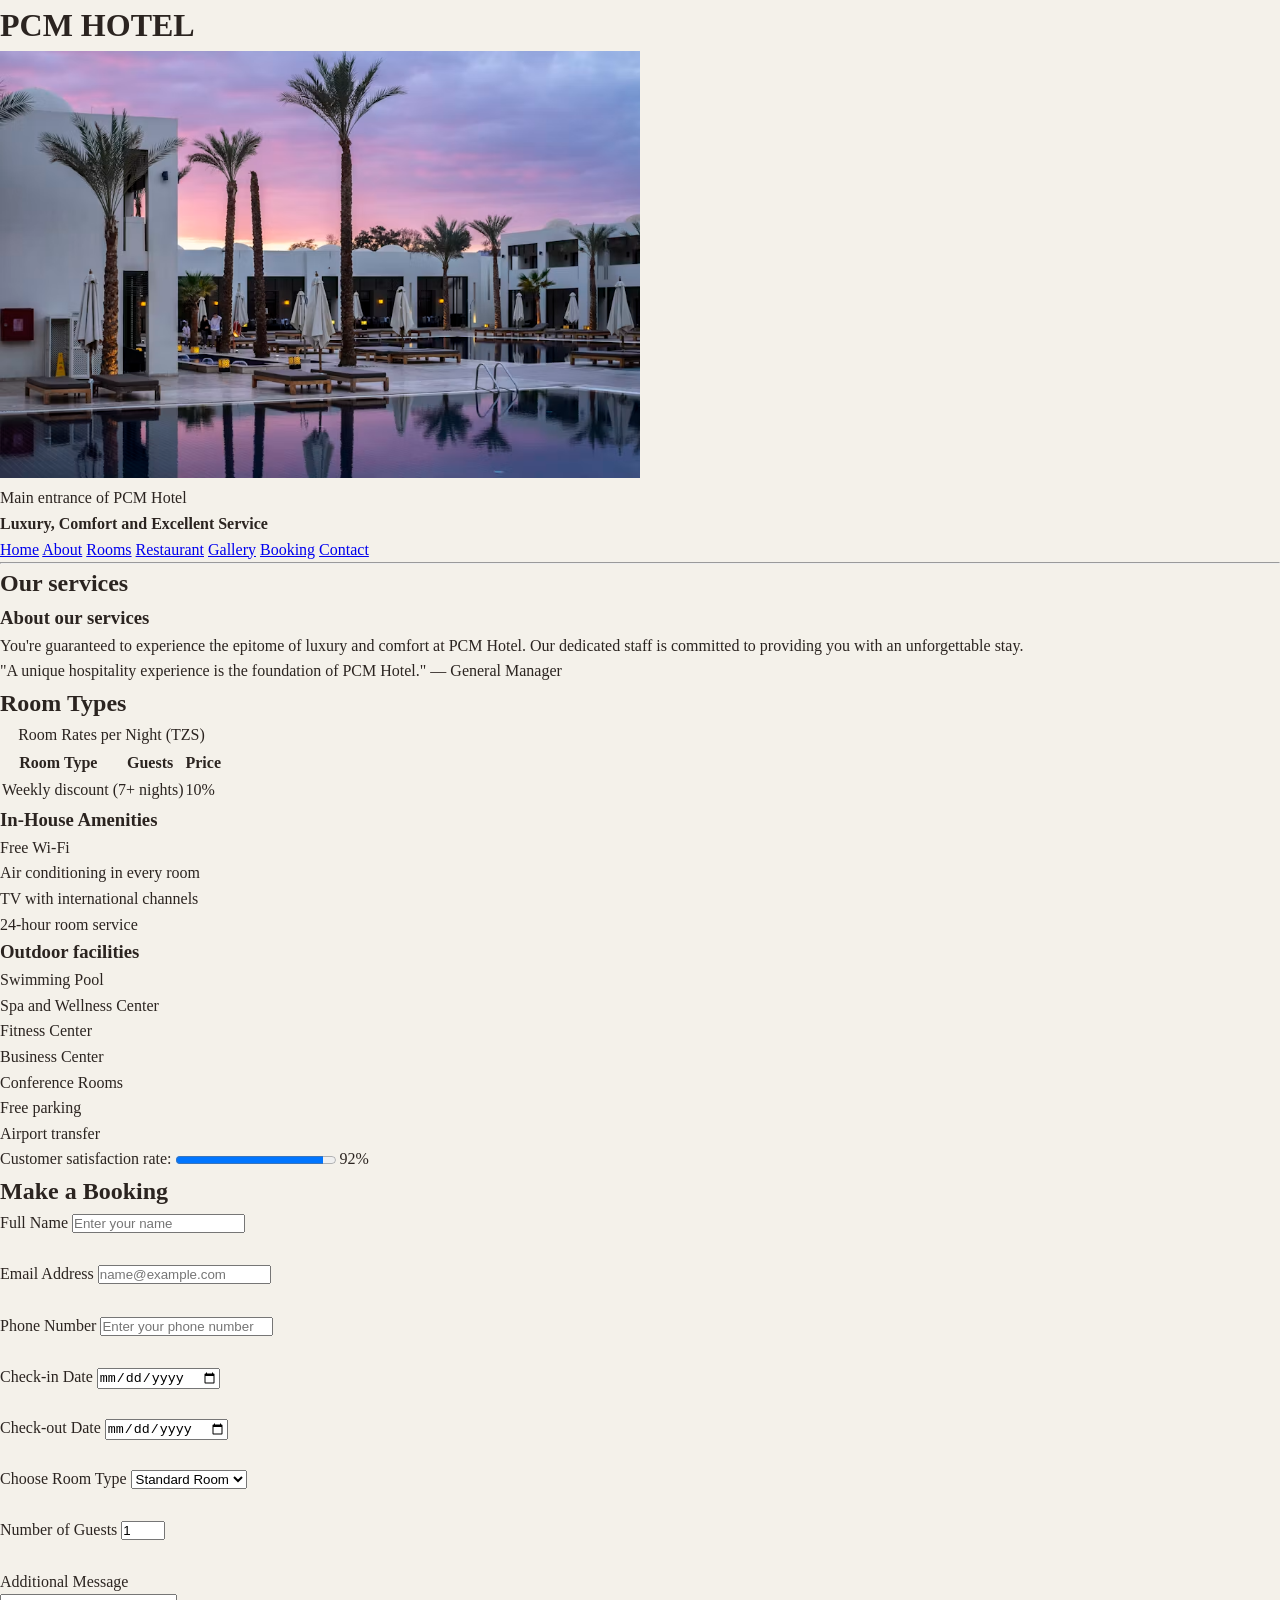
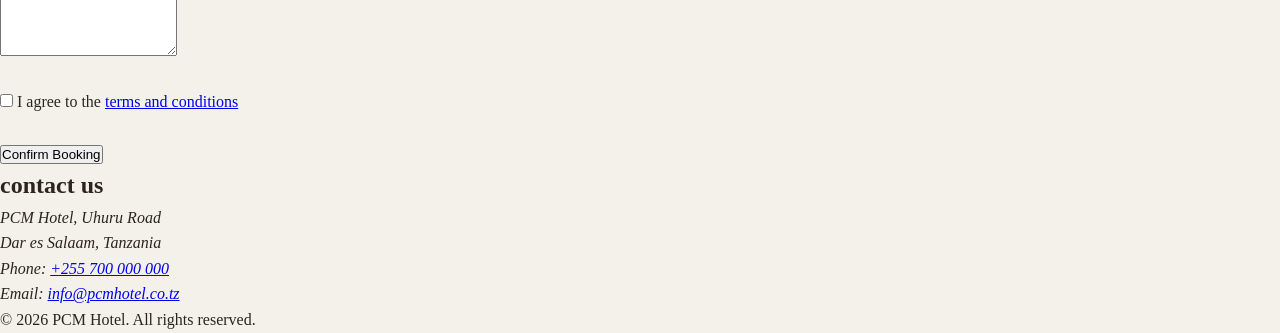
==== index.html @ eaa422af "overal styling of the webpage" ====
<!DOCTYPE html>
<html lang="en">
<head>
    <meta charset="UTF-8">
    <meta name="viewport" content="width=device-width, initial-scale=1.0">

    <title>pcm hotel</title>
    <link rel="stylesheet" href="style.css">
</head>
<body>
    <!-- HEADER -->
    <header>
        <h1>  PCM HOTEL</h1>
        <figure>
        <img src="pcm hotel.png" alt="PCM Hotel" width="50%" height="50%">
        <figcaption>Main entrance of PCM Hotel</figcaption>
        </figure>
        <p><strong>Luxury, Comfort and Excellent Service</strong></p>
    
     <nav>
            <a href="#home">Home</a> 
            <a href="#about">About</a> 
            <a href="#rooms">Rooms</a> 
            <a href="#menu">Restaurant</a> 
            <a href="#gallery">Gallery</a> 
            <a href="#booking">Booking</a> 
            <a href="#contact">Contact</a>
    </nav>
    </header>
        <hr>
        <section id="services"></section>
        
            <h2>Our services</h2>
           
           <h3>About our services</h3>
            <p>You're guaranteed to experience the epitome of luxury and comfort at PCM Hotel.
                 Our dedicated staff is committed 
                 to providing you with an unforgettable stay.</p>
        </section>
        <blockquote>
                "A unique hospitality experience is the foundation of PCM Hotel." — General Manager
            </blockquote>

             <section id="rooms">
                 <h2>Room Types</h2>
            <table>
                <caption>Room Rates per Night (TZS)</caption>
                <thead>
                    <tr>
                        <th>Room Type</th>
                        <th>Guests</th>
                        <th>Price</th>
                    </tr>
                </thead>
                 <tr>
                    <td colspan="2">Weekly discount (7+ nights)</td>
                    <td>10%</td>
                </tr>
                </table>
             </section>

            <section id="services">
                 <h3>In-House Amenities</h3>
                 <ul>
                <li>Free Wi-Fi</li>
                <li>Air conditioning in every room</li>
                <li>TV with international channels</li>
                <li>24-hour room service</li>
            </ul>
                <h3>Outdoor facilities</h3>
                <ul>
                    <li>Swimming Pool</li>
                    <li>Spa and Wellness Center</li>
                    <li>Fitness Center</li>
                    <li>Business Center</li>
                    <li>Conference Rooms</li>
                    <li>Free parking</li>
                <li>Airport transfer</li>
                </ul>
                
                <p>Customer satisfaction rate:
                <progress value="92" max="100">92%</progress> 92%
            </p>
                </section>
               
                <section id="booking">
                    <h2>Make a Booking</h2>

                    <form action="#" method="post">
                    <label for="name">Full Name</label>

                    <input type="text" id="name" name="name" 
                           placeholder="Enter your name" required><br><br>
                     <label for="email">Email Address</label> 

                   <input type="email" id="email" name="email"
                       placeholder="name@example.com" required><br><br>

                       <label for="phone">Phone Number</label>
                       <input type="tel" id="phone" name="phone" 
                       placeholder="Enter your phone number"><br><br>

                       <label for="checkin ">Check-in Date</label>
                       <input type="date" id="checkin" name="checkin" required><br><br>

                       <label for ="checkout">Check-out Date</label>
                       <input type="date" id="checkout" name="checkout" required><br><br>

                       <label for="room">Choose Room Type</label>
                       <select id="room" name="room">
                    <option value="standard">Standard Room</option>
                    <option value="deluxe">Deluxe</option>
                    <option value="vip">VIP Suite</option>
                </select><br><br>

                  <label for="guests">Number of Guests</label>
                <input type="number" id="guests" name="guests" min="1" max="10" value="1"><br><br>

                 <label for="message">Additional Message</label><br>
                <textarea id="message" name="message" 
                           rows="4" placeholder="Special requests...">
                </textarea><br><br>


                 <label>
                    <input type="checkbox" name="terms" required>
                    I agree to the <a href="#contact">terms and conditions</a>
                </label><br><br>

                 <button type="submit">Confirm Booking</button>
                  
                    </form>
                </section>
                

                <section id="contact">
                    <h2>contact us</h2>
                     <address>
                PCM Hotel, Uhuru Road<br>
                Dar es Salaam, Tanzania<br>
                Phone: <a href="tel:+255700000000">+255 700 000 000</a><br>
                Email: <a href="mailto:info@pcmhotel.co.tz">info@pcmhotel.co.tz</a>
            </address>
                      
                </section>
            <footer>
        <p>&copy; 2026 PCM Hotel. All rights reserved.</p>
    </footer>
</body>
</html>
---- style.css ----
* { box-sizing: border-box; margin: 0; padding: 0; }
        body {
            font-family: Georgia, 'Times New Roman', serif;
            background-color: #f4f1ea;
            color: #2b2420;
            line-height: 1.6;
        }
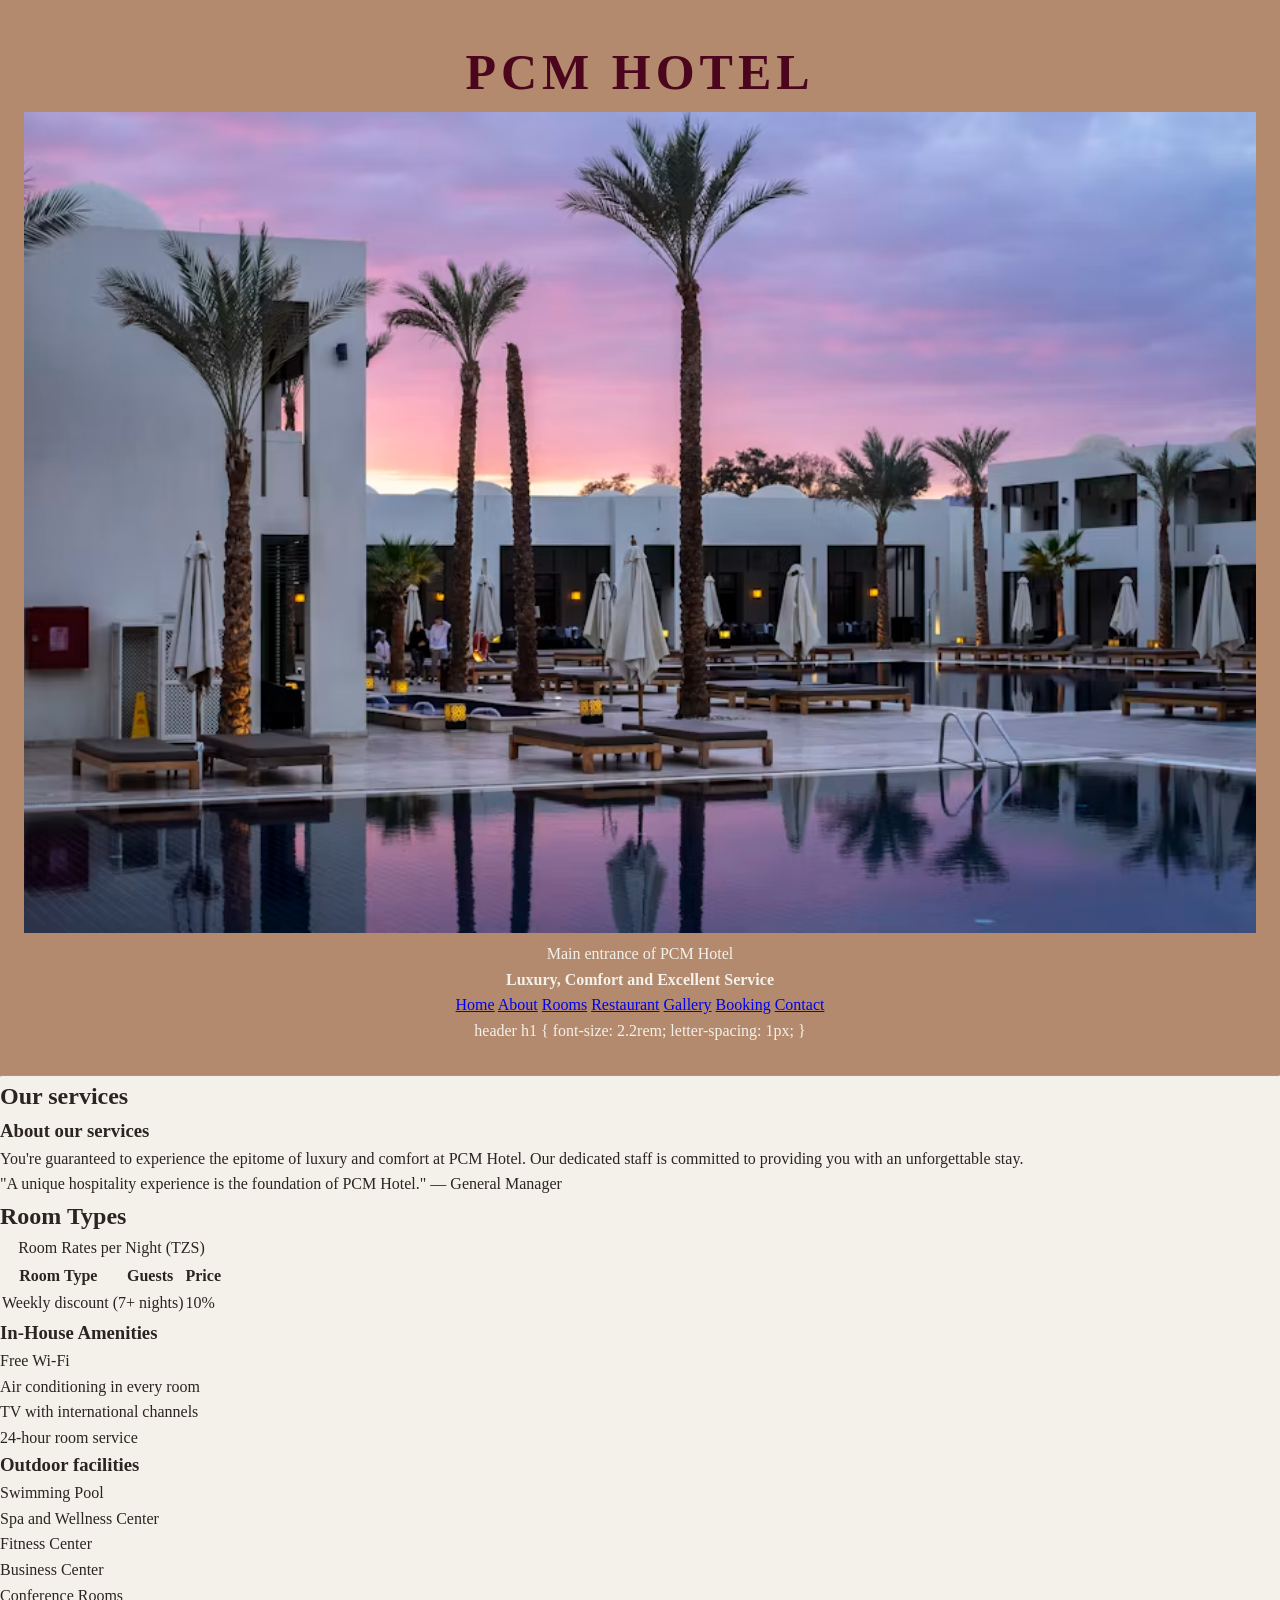
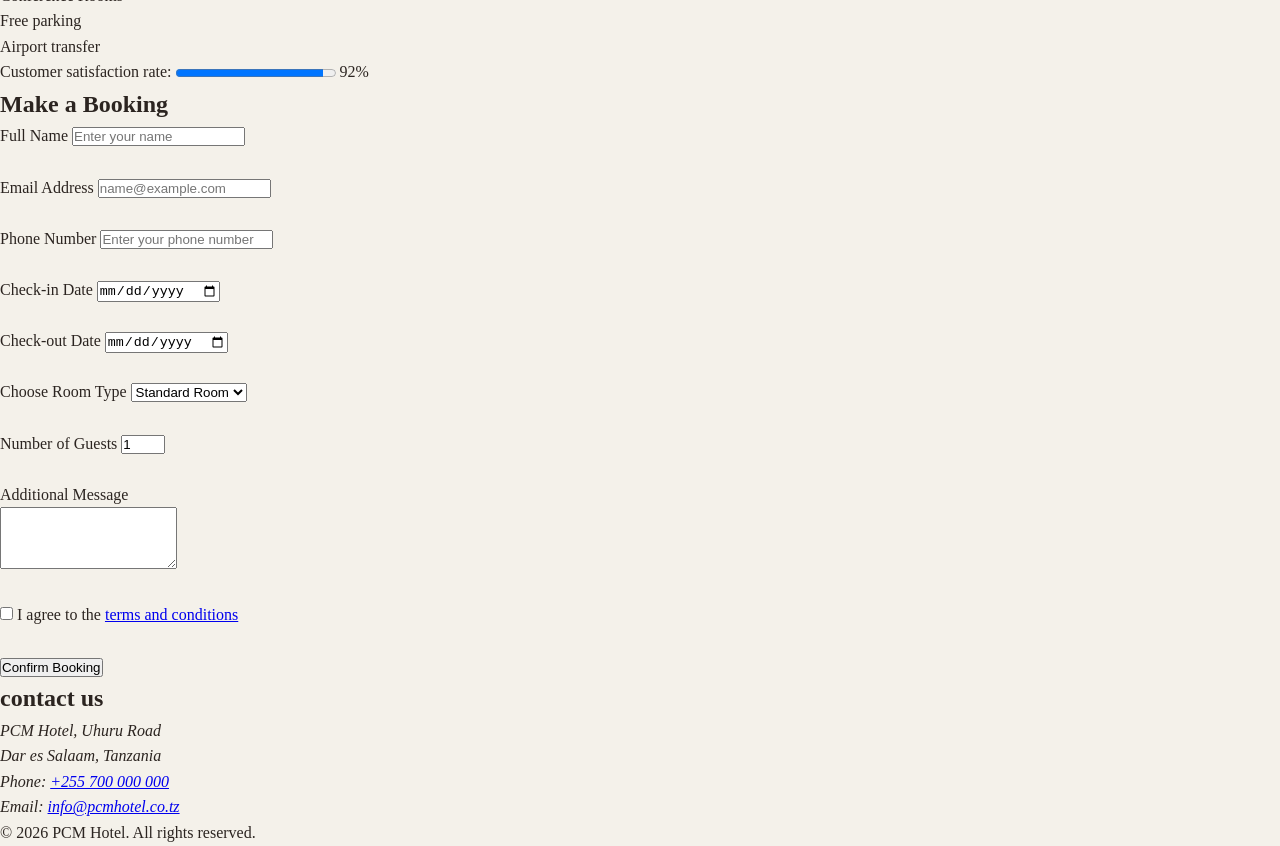
==== commit a1967a2e: "i changed an image width and height and set 100% & and heading 1 styling" ====
--- a/index.html
+++ b/index.html
@@ -12,7 +12,7 @@
     <header>
         <h1>  PCM HOTEL</h1>
         <figure>
-        <img src="pcm hotel.png" alt="PCM Hotel" width="50%" height="50%">
+        <img src="pcm hotel.png" alt="PCM Hotel" width="100%" height="100%">
         <figcaption>Main entrance of PCM Hotel</figcaption>
         </figure>
         <p><strong>Luxury, Comfort and Excellent Service</strong></p>
@@ -25,7 +25,7 @@
             <a href="#gallery">Gallery</a> 
             <a href="#booking">Booking</a> 
             <a href="#contact">Contact</a>
-    </nav>
+    </nav>        header h1 { font-size: 2.2rem; letter-spacing: 1px; }
     </header>
         <hr>
         <section id="services"></section>
--- a/style.css
+++ b/style.css
@@ -1,7 +1,20 @@
 * { box-sizing: border-box; margin: 0; padding: 0; }
-        body {
+
+body {
             font-family: Georgia, 'Times New Roman', serif;
             background-color: #f4f1ea;
             color: #2b2420;
             line-height: 1.6;
-        }+        }
+header {
+            background-color: #b38a6e;
+            color: #f4f1ea;
+            padding: 2rem 1.5rem;
+            text-align: center;
+        }
+ header h1 { 
+            font-size: 2.2rem; 
+            letter-spacing: 5px;
+            font-size: 50px;
+            color:rgb(75, 6, 29);
+         }
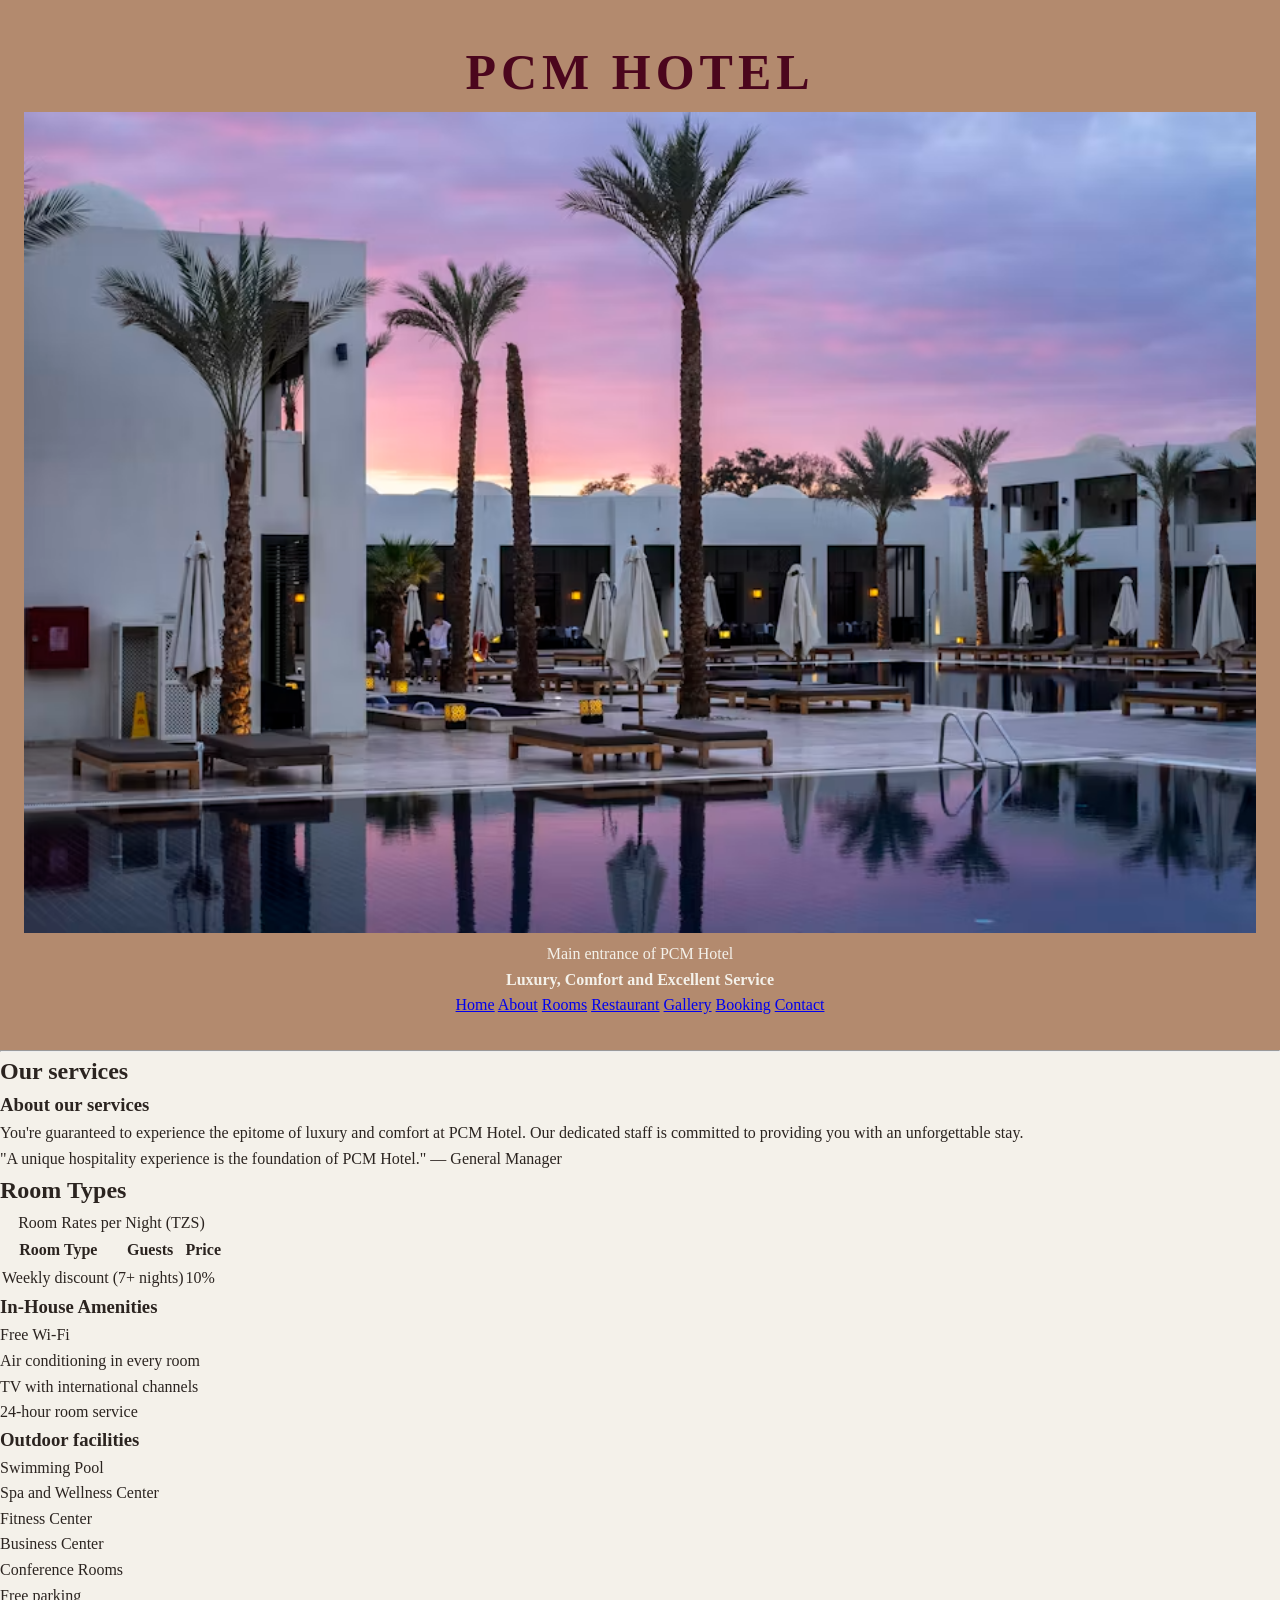
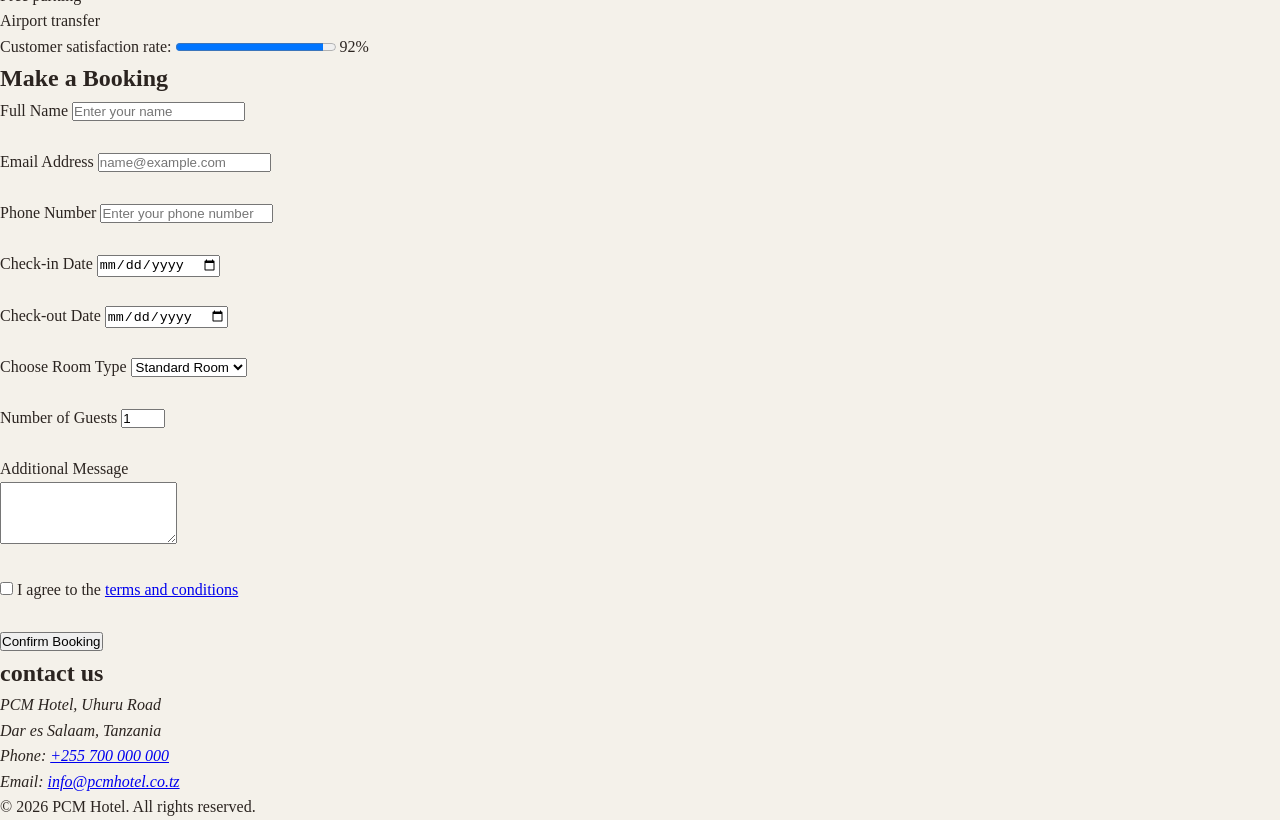
==== commit 46788169: "Fix: remove misplaced CSS from HTML line" ====
--- a/index.html
+++ b/index.html
@@ -25,7 +25,7 @@
             <a href="#gallery">Gallery</a> 
             <a href="#booking">Booking</a> 
             <a href="#contact">Contact</a>
-    </nav>        header h1 { font-size: 2.2rem; letter-spacing: 1px; }
+    </nav>       
     </header>
         <hr>
         <section id="services"></section>
--- a/style.css
+++ b/style.css
@@ -17,4 +17,4 @@
             letter-spacing: 5px;
             font-size: 50px;
             color:rgb(75, 6, 29);
-         }+         }
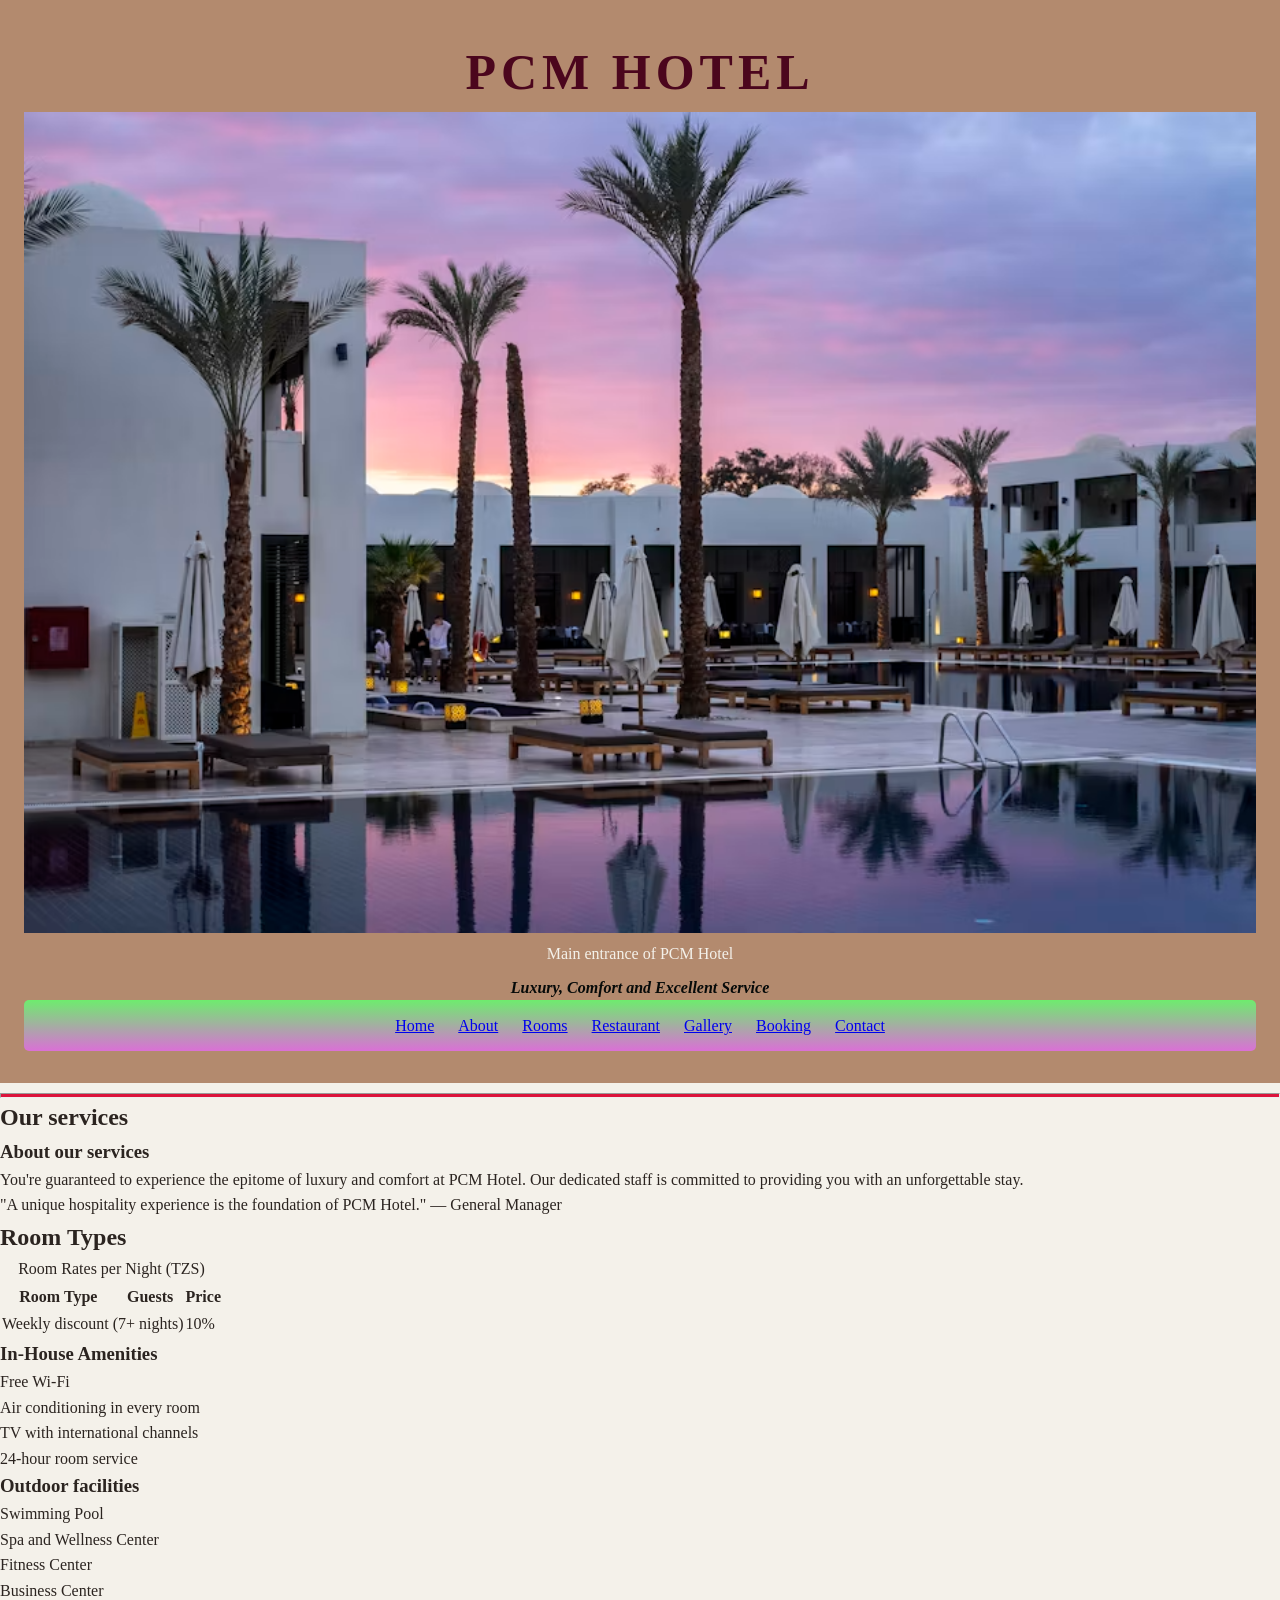
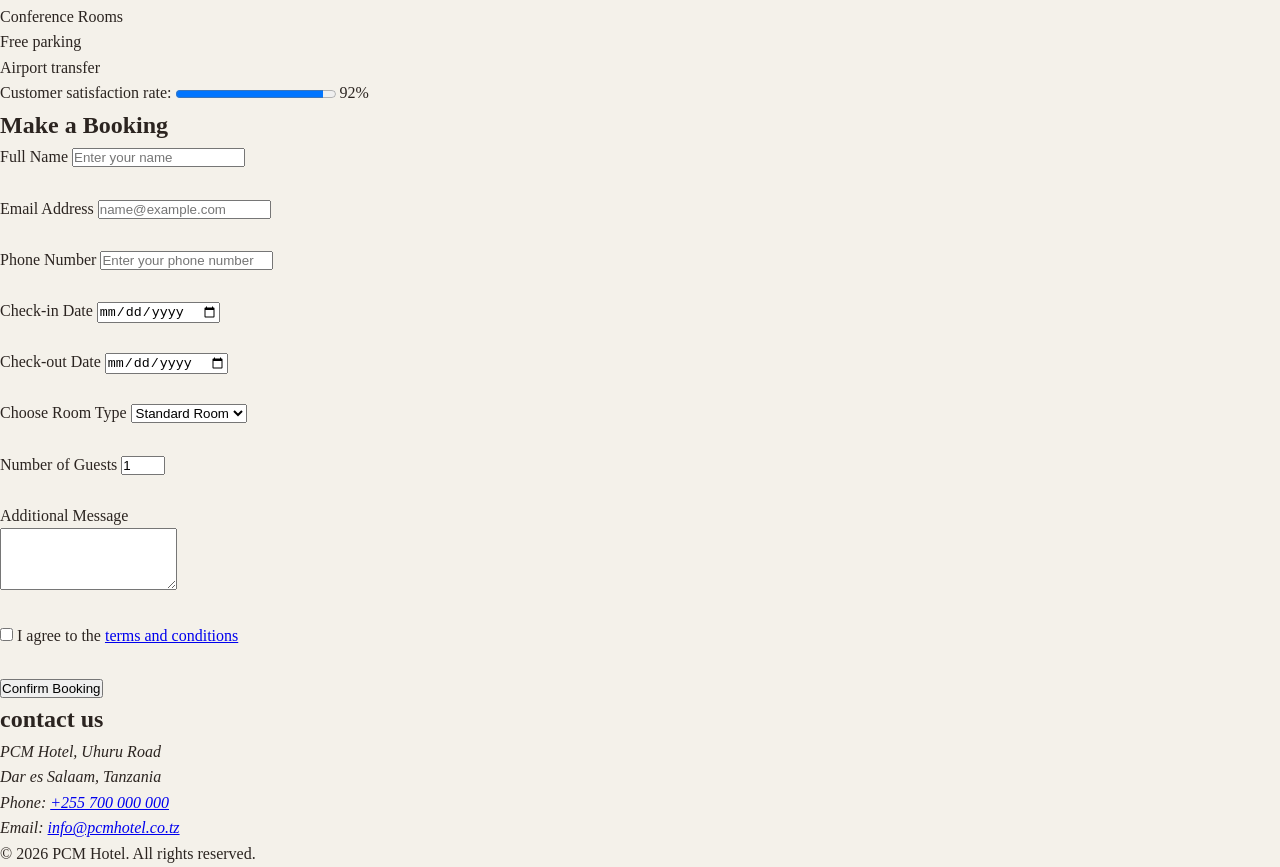
==== commit 3a287121: "styling for horizontal line" ====
--- a/index.html
+++ b/index.html
@@ -12,7 +12,7 @@
     <header>
         <h1>  PCM HOTEL</h1>
         <figure>
-        <img src="pcm hotel.png" alt="PCM Hotel" width="100%" height="100%">
+        <img src="pcm hotel.png" alt="PCM Hotel" width="100%" height="100%" >
         <figcaption>Main entrance of PCM Hotel</figcaption>
         </figure>
         <p><strong>Luxury, Comfort and Excellent Service</strong></p>
--- a/style.css
+++ b/style.css
@@ -18,3 +18,25 @@
             font-size: 50px;
             color:rgb(75, 6, 29);
          }
+        header p { 
+            font-style: italic; 
+            margin-top: .5rem; 
+            color: rgb(6, 10, 9);
+        }
+nav       {
+            background-color: #f7e9e1;
+            background: linear-gradient(rgb(110, 236, 110),orchid);
+            border-radius: 5px;
+            width: 100%;
+            padding: .8rem;
+            display: flex;
+            justify-content: center;
+            gap: 1.5rem;
+            flex-wrap: wrap;
+        }
+hr        {
+            width: 100%;
+            height: 5px;
+            background-color: crimson;
+            margin-top: 10px;
+        }
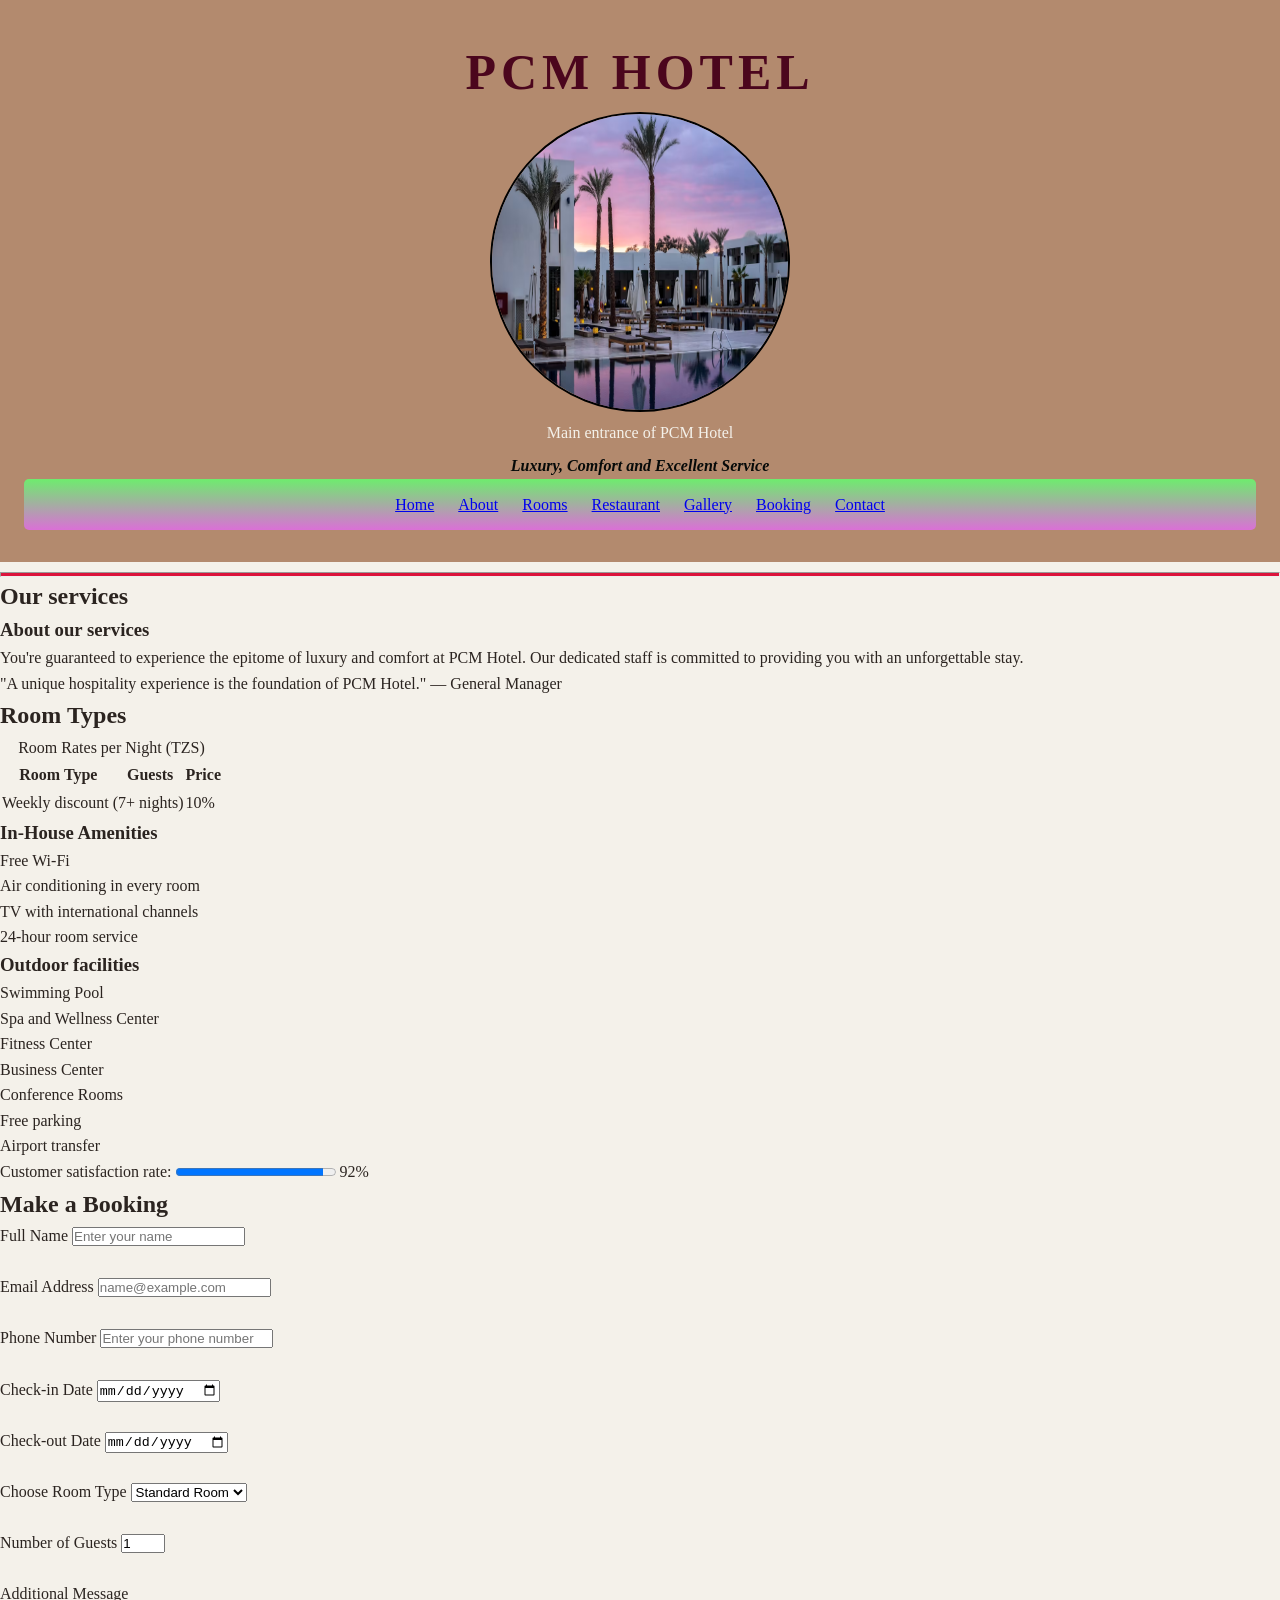
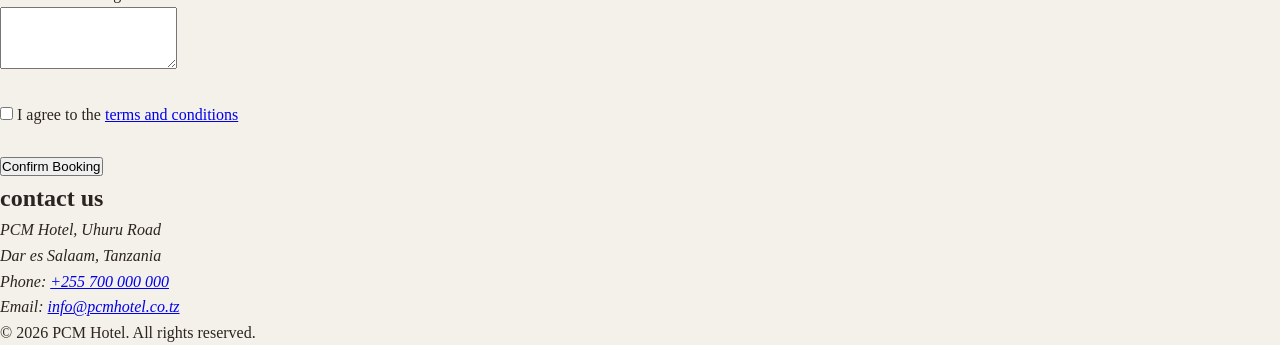
==== commit 127b7037: "deleted:    DOCTYPE html html lang.html" ====
--- a/index.html
+++ b/index.html
@@ -12,7 +12,7 @@
     <header>
         <h1>  PCM HOTEL</h1>
         <figure>
-        <img src="pcm hotel.png" alt="PCM Hotel" width="100%" height="100%" >
+        <img src="pcm hotel.png" alt="PCM Hotel" width="300px" height="300px" >
         <figcaption>Main entrance of PCM Hotel</figcaption>
         </figure>
         <p><strong>Luxury, Comfort and Excellent Service</strong></p>
--- a/style.css
+++ b/style.css
@@ -39,4 +39,8 @@
             height: 5px;
             background-color: crimson;
             margin-top: 10px;
+        }
+        img{
+            border: 2px solid black;
+            border-radius: 50%;
         }
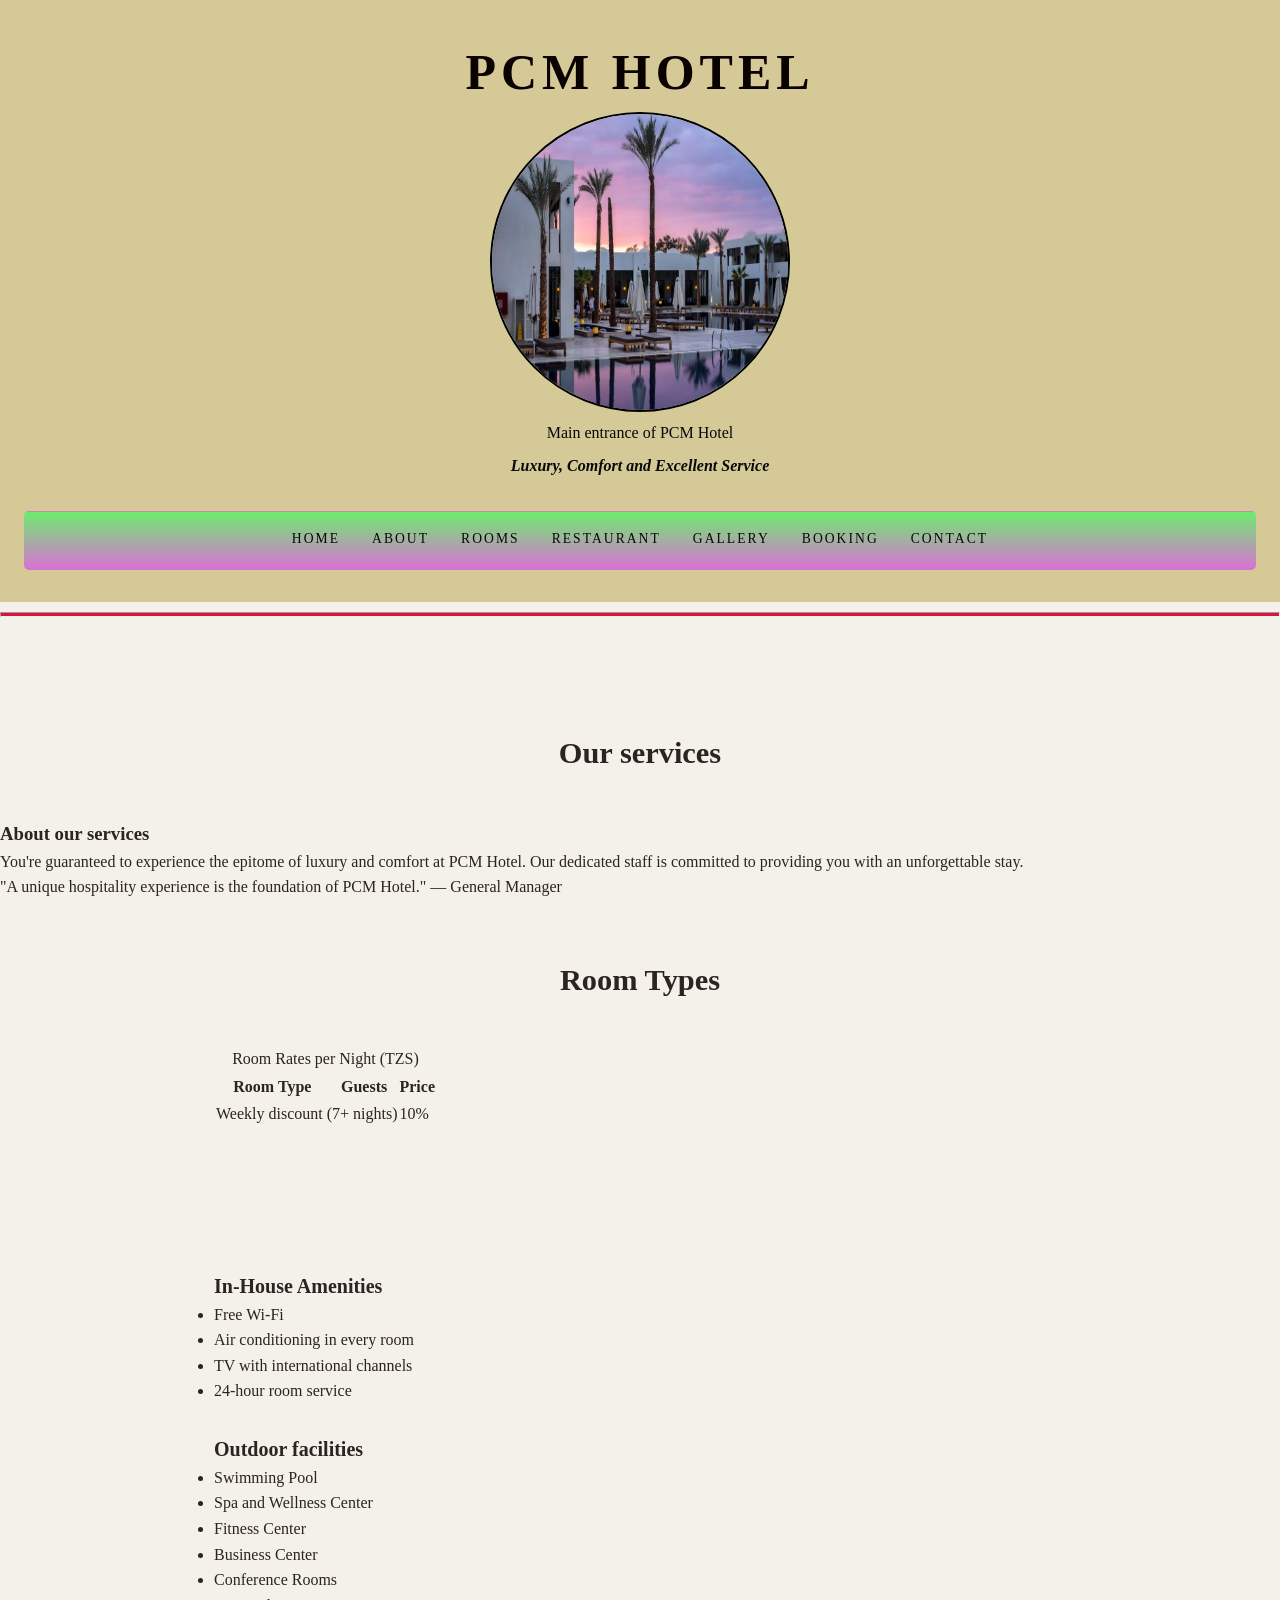
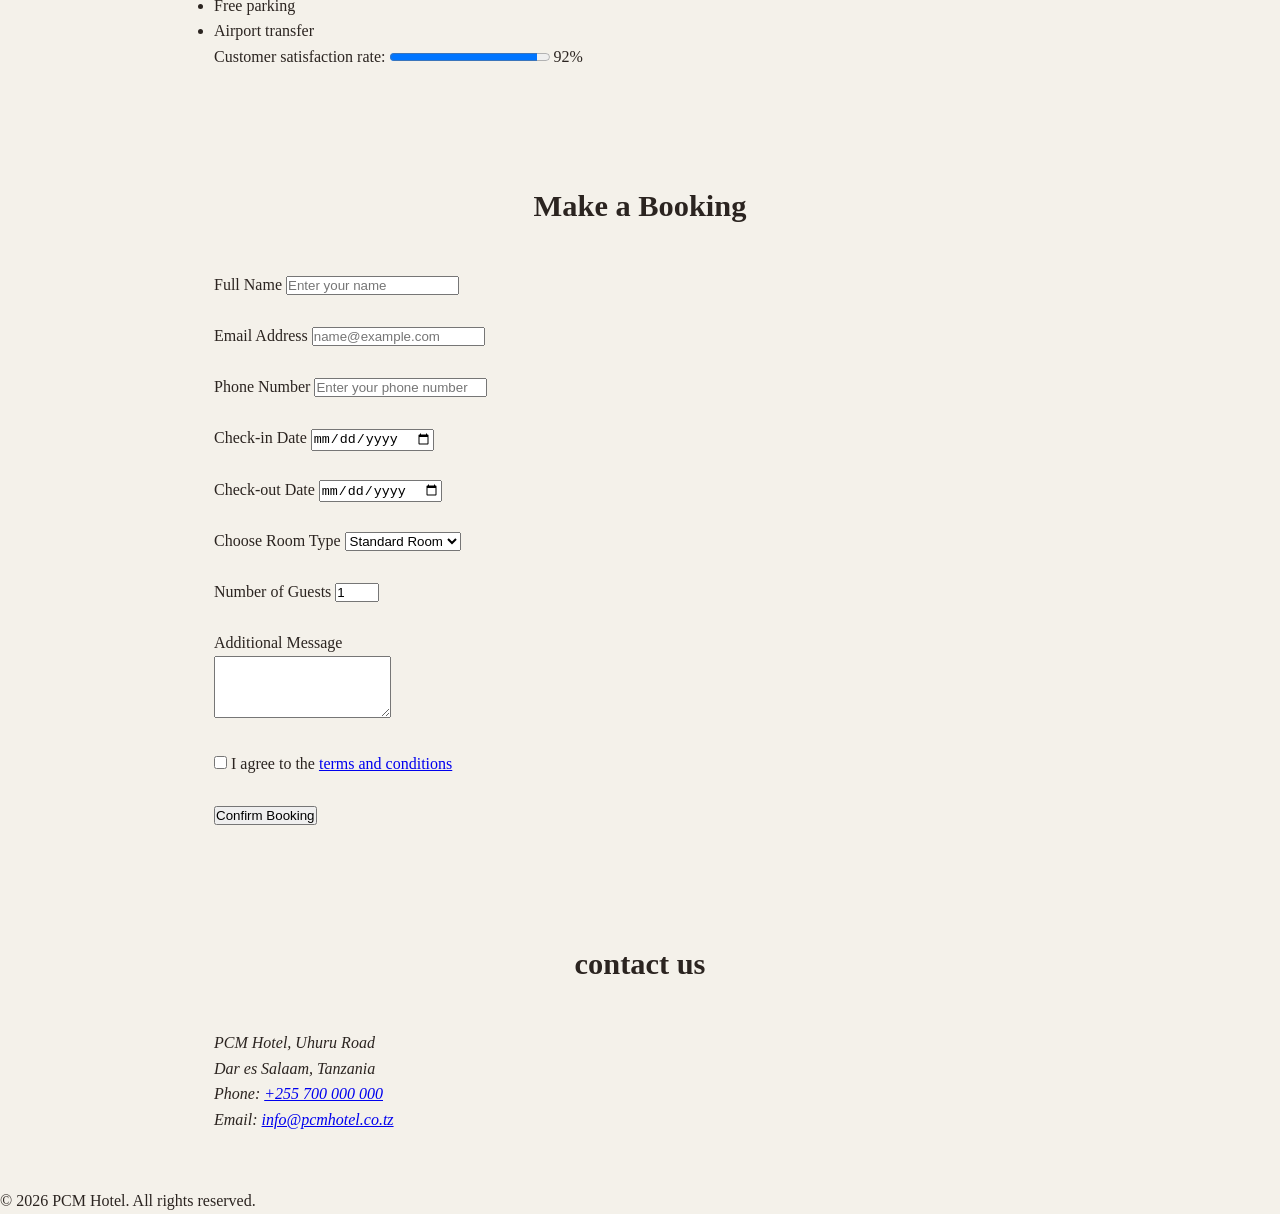
==== commit c56c830c: "section styling a ,max width,margin,padding" ====
--- a/index.html
+++ b/index.html
@@ -60,6 +60,8 @@
              </section>
 
             <section id="services">
+
+                
                  <h3>In-House Amenities</h3>
                  <ul>
                 <li>Free Wi-Fi</li>
@@ -67,6 +69,7 @@
                 <li>TV with international channels</li>
                 <li>24-hour room service</li>
             </ul>
+            
                 <h3>Outdoor facilities</h3>
                 <ul>
                     <li>Swimming Pool</li>
--- a/style.css
+++ b/style.css
@@ -7,8 +7,9 @@
             line-height: 1.6;
         }
 header {
-            background-color: #b38a6e;
-            color: #f4f1ea;
+    background-color: rgb(212, 201, 151);
+  
+            color: #080808;
             padding: 2rem 1.5rem;
             text-align: center;
         }
@@ -16,7 +17,8 @@
             font-size: 2.2rem; 
             letter-spacing: 5px;
             font-size: 50px;
-            color:rgb(75, 6, 29);
+            color:rgb(10, 1, 1);
+            
          }
         header p { 
             font-style: italic; 
@@ -40,7 +42,64 @@
             background-color: crimson;
             margin-top: 10px;
         }
-        img{
+img       {
             border: 2px solid black;
             border-radius: 50%;
-        }+        }
+nav {
+    margin-top: 2rem;
+    padding: 1rem 0;
+    border-top: 1px solid rgba(200, 162, 90, 0.3);
+    display: flex;
+    flex-wrap: wrap;
+    justify-content: center;
+    gap: 2rem;
+}
+nav a {
+    color: var(--parchment);
+    text-decoration: none;
+    font-size: 0.85rem;
+    text-transform: uppercase;
+    letter-spacing: 0.15em;
+    position: relative;
+    padding-bottom: 4px;
+    transition: color 0.25s ease;
+}nav a:hover {
+    color: blue;
+}
+section {
+    max-width: 900px;
+    margin: 0 auto;
+    padding: 3.5rem 1.5rem;
+}
+ h2 {
+    font-size: 1.9rem;
+    text-align: center;
+    position: relative;
+    padding-bottom: 0.8rem;
+    margin-bottom: 1.8rem;
+}
+section h2::after {
+    content: '';
+    position: absolute;
+    left: 50%;
+    bottom: 0;
+    transform: translateX(-50%);
+    width: 60px;
+    height: 2px;
+    background: var(--gold);
+}
+section h3 {
+    font-size: 1.25rem;
+    color: var(--navy);
+    margin-top: 1.8rem;
+}
+.card-one{
+    background-color: rgb(46, 175, 175);
+    border: 1px solid black;
+    display: flex;
+    
+    align-items: center;
+    justify-content: center;
+    
+}
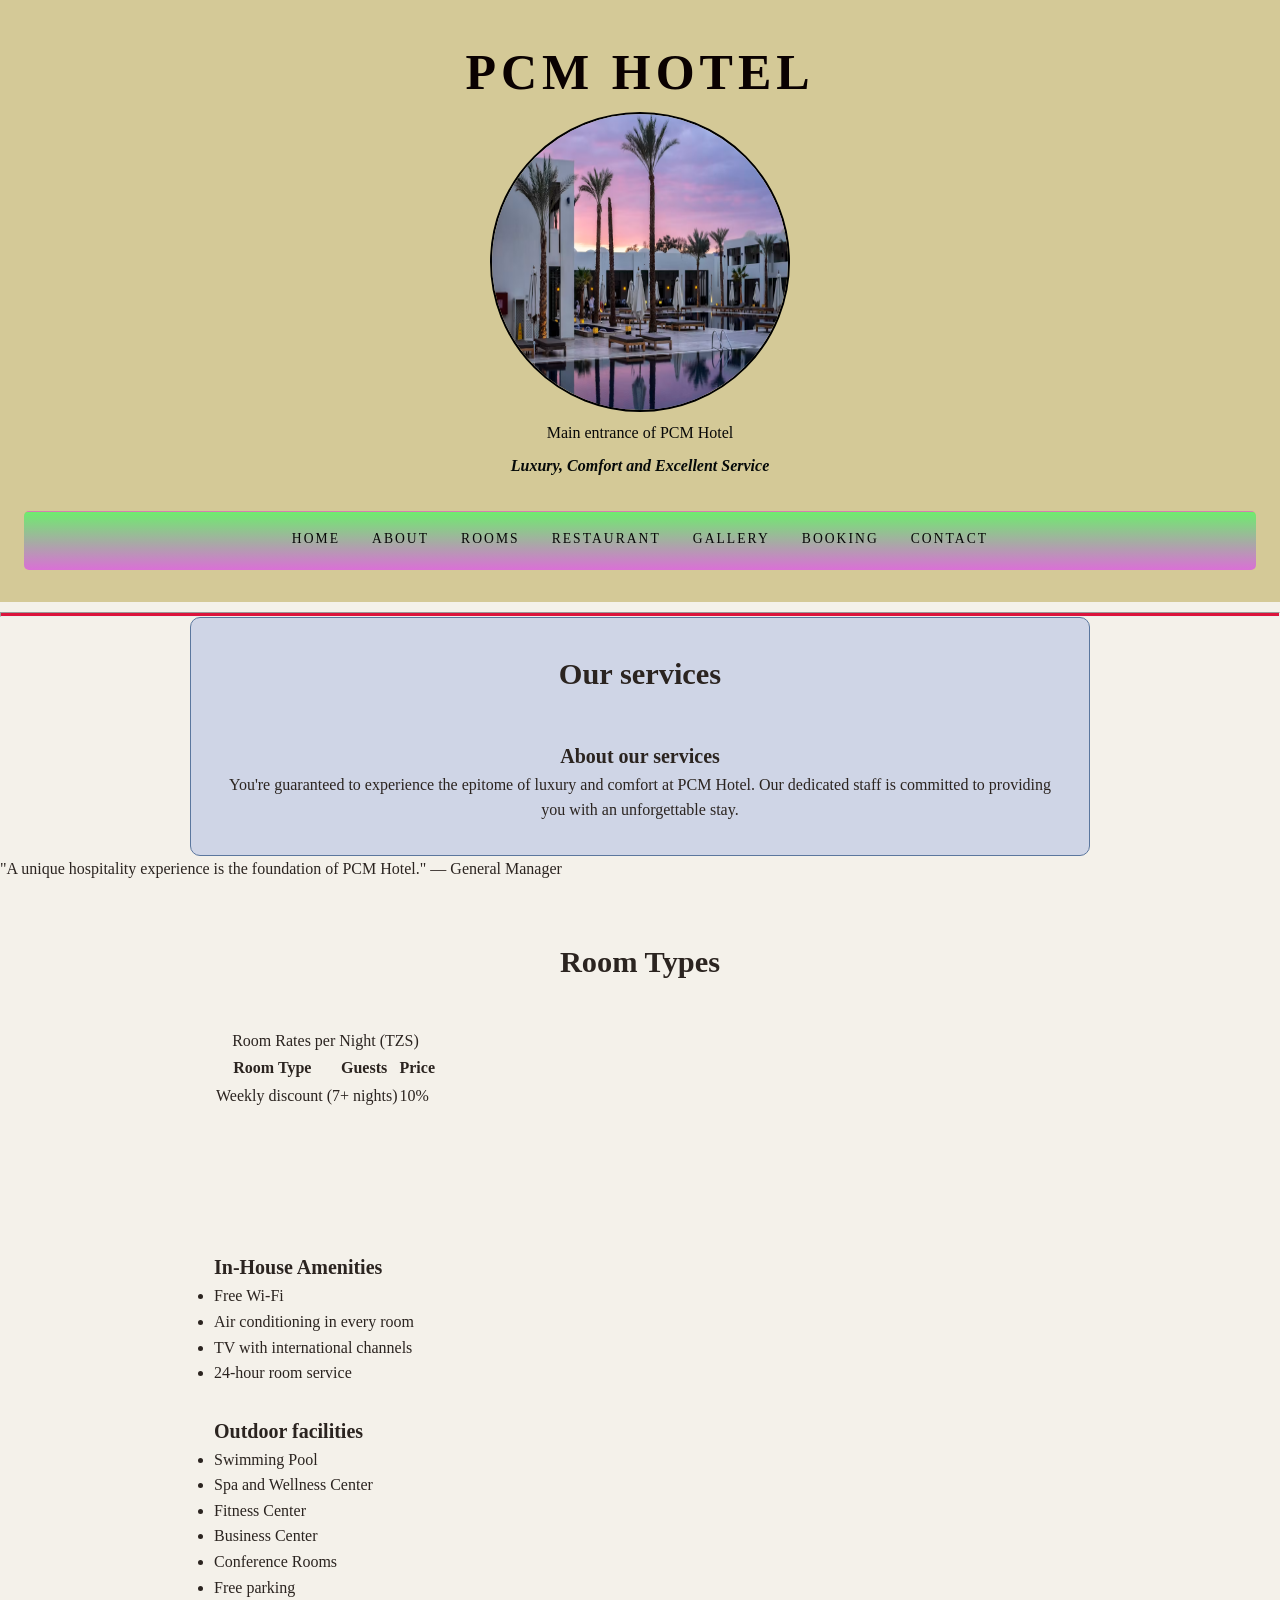
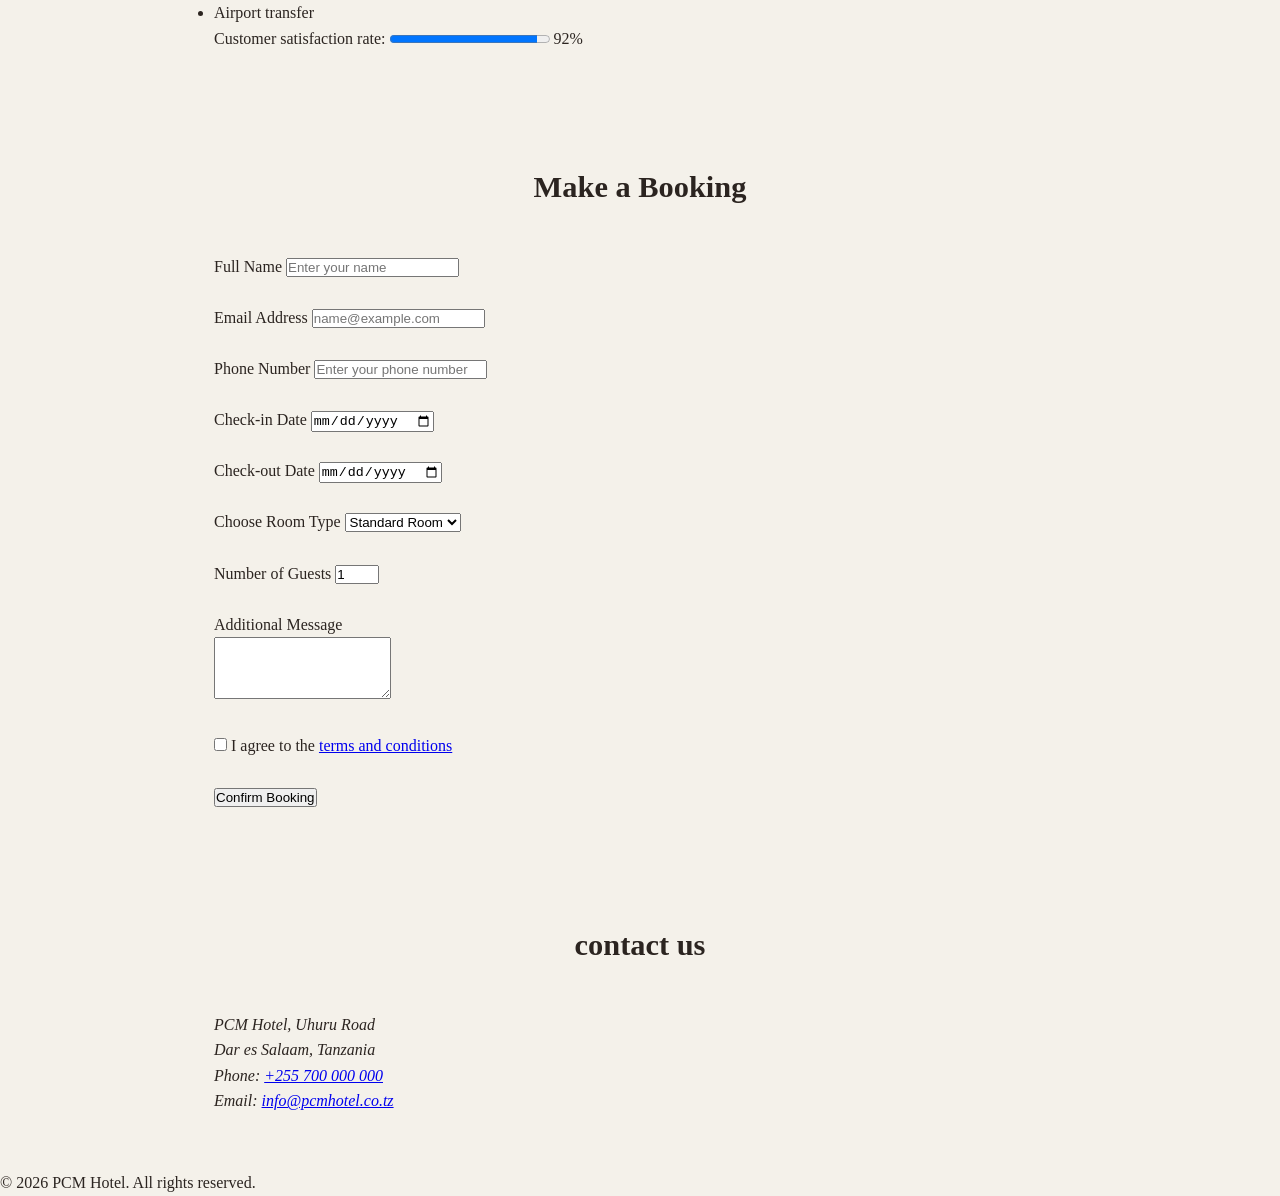
==== commit 5a3e461a: "added a styling on our service section" ====
--- a/index.html
+++ b/index.html
@@ -28,7 +28,7 @@
     </nav>       
     </header>
         <hr>
-        <section id="services"></section>
+        <section id="our-services">
         
             <h2>Our services</h2>
            
--- a/style.css
+++ b/style.css
@@ -94,12 +94,13 @@
     color: var(--navy);
     margin-top: 1.8rem;
 }
-.card-one{
-    background-color: rgb(46, 175, 175);
-    border: 1px solid black;
-    display: flex;
+#our-services{
     
-    align-items: center;
-    justify-content: center;
-    
-}+  padding: 2em;
+  border: 1px solid rgb(91, 119, 158);
+  border-radius: 10px;
+  background-color: #cfd5e6;
+  text-align: center;
+
+}
+
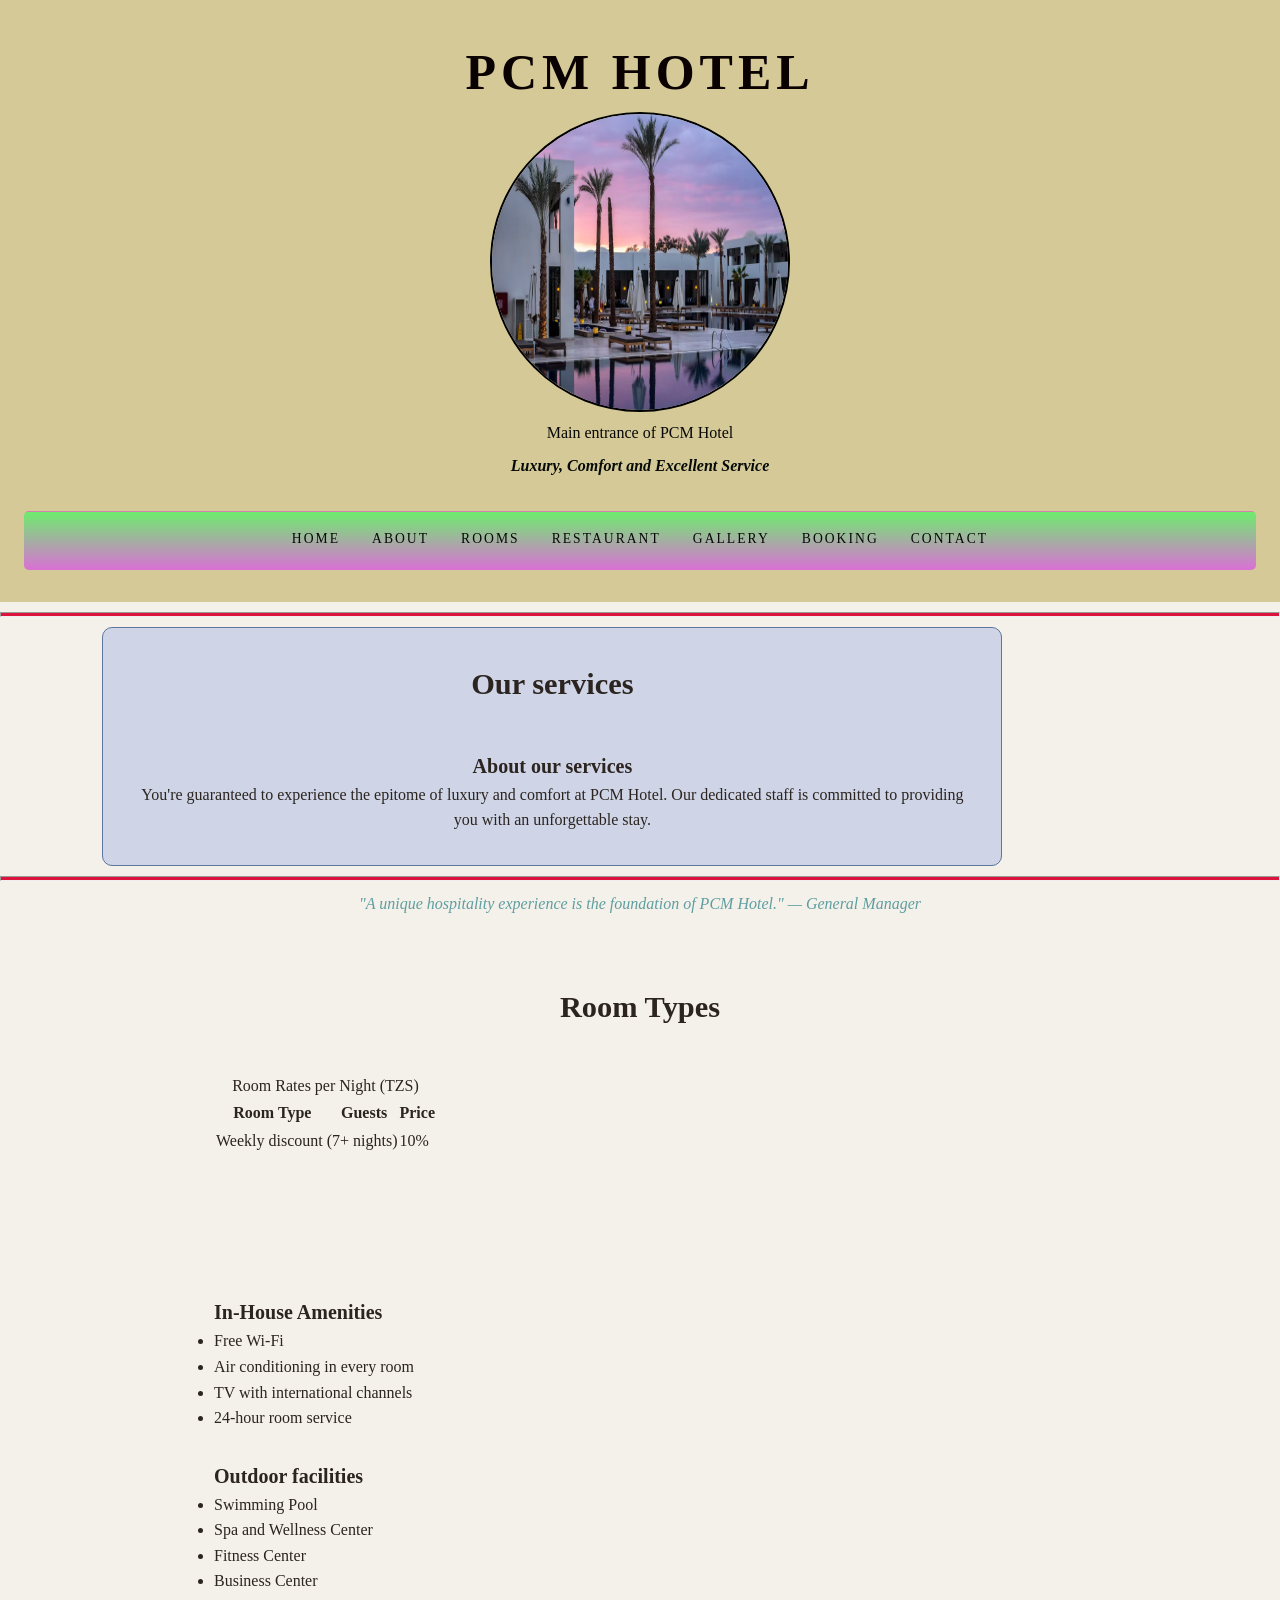
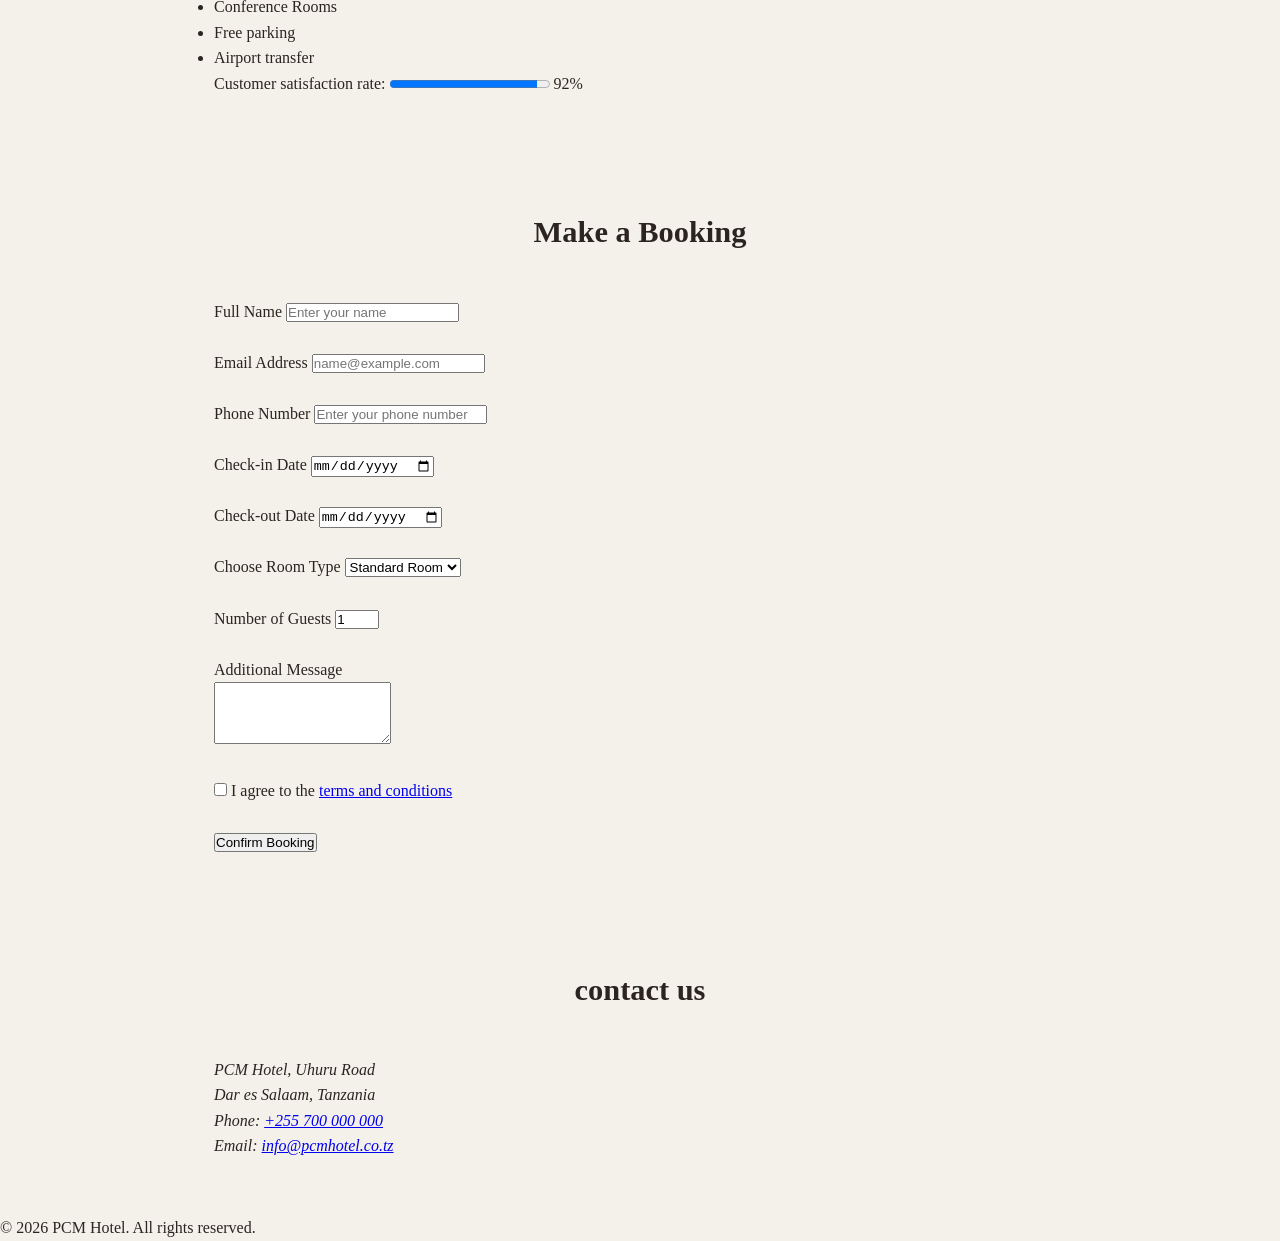
==== commit 8b002402: "added a styling to blackquote" ====
--- a/index.html
+++ b/index.html
@@ -37,6 +37,7 @@
                  Our dedicated staff is committed 
                  to providing you with an unforgettable stay.</p>
         </section>
+        <hr>
         <blockquote>
                 "A unique hospitality experience is the foundation of PCM Hotel." — General Manager
             </blockquote>
--- a/style.css
+++ b/style.css
@@ -101,6 +101,21 @@
   border-radius: 10px;
   background-color: #cfd5e6;
   text-align: center;
+  margin-left: 8%;
+  margin-top: 10px;
+  margin-bottom: 10px;
+  width: 90%;
+  align-items: center;
+  justify-content: center;
+  height: auto;
 
 }
+blockquote{
+    color: cadetblue;
+    text-align: center;
+    padding: 10px;
+    font-style: italic;
+}
 
+
+
